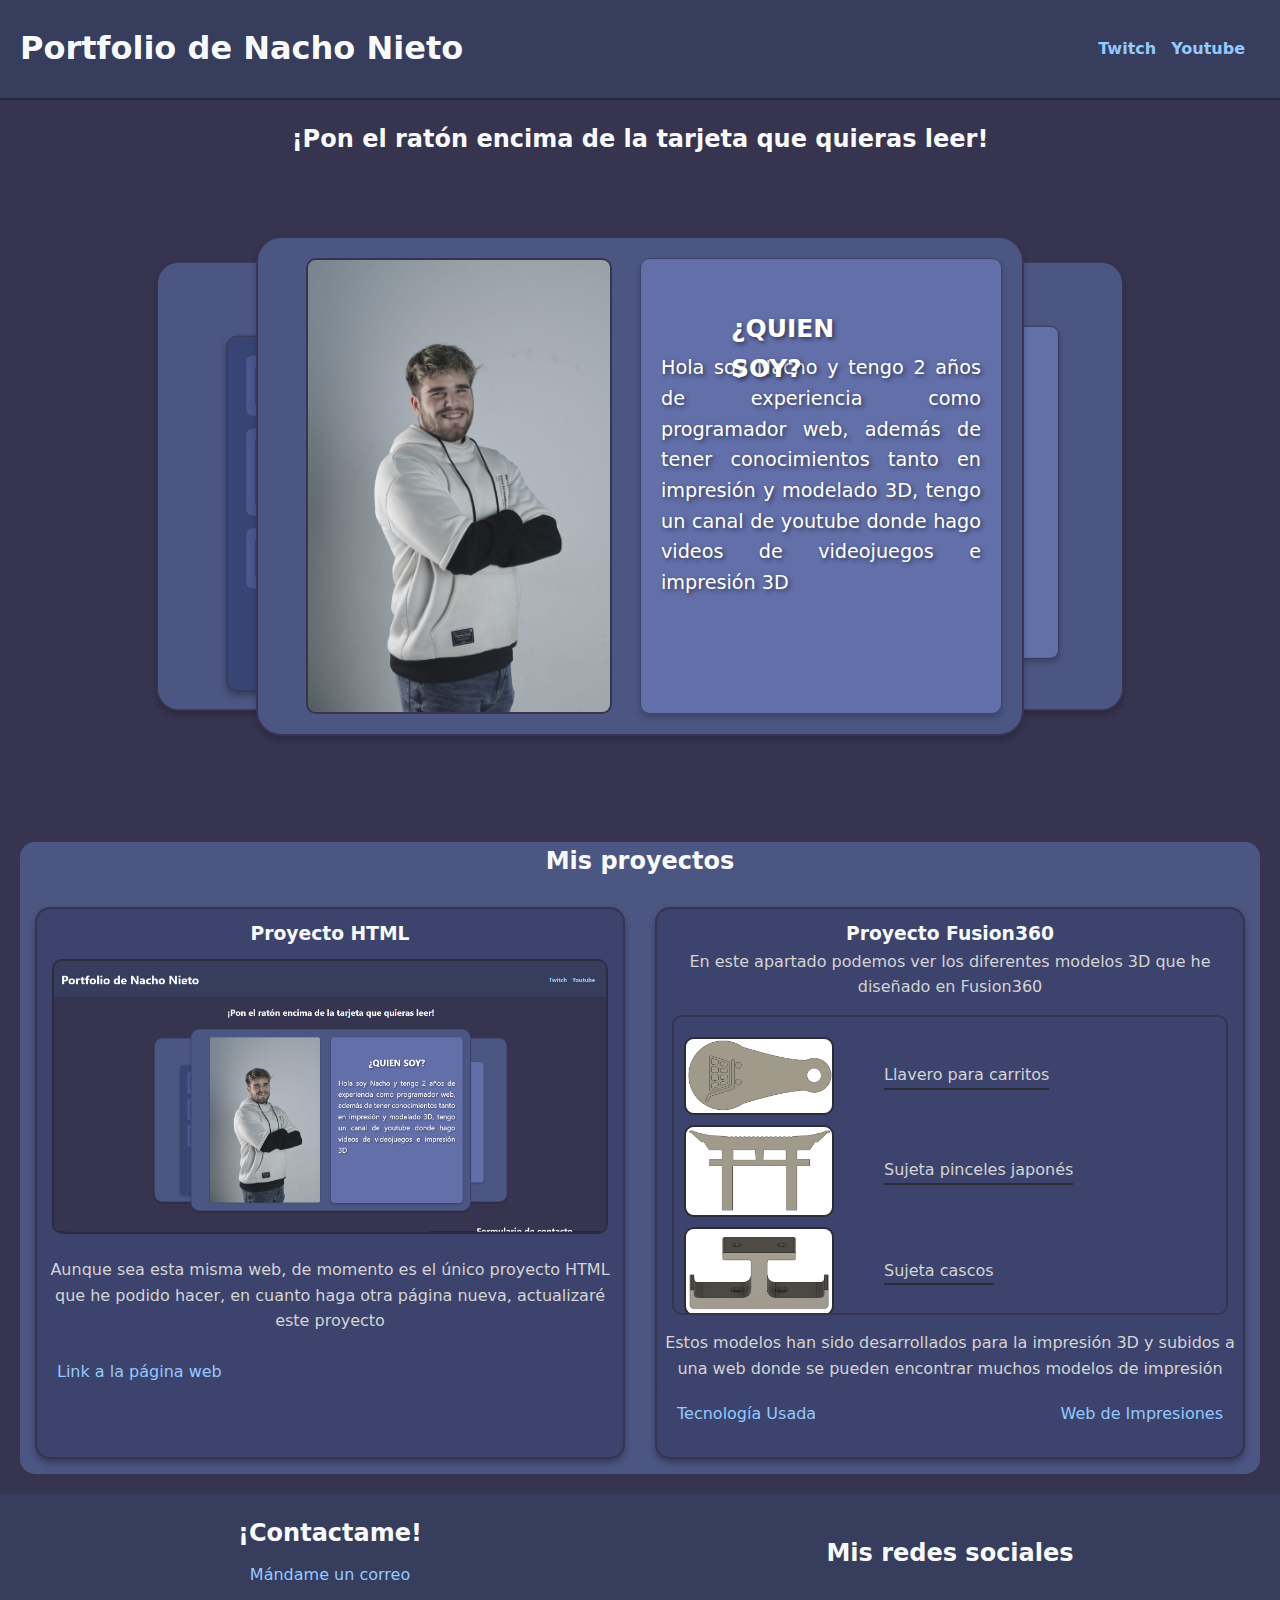
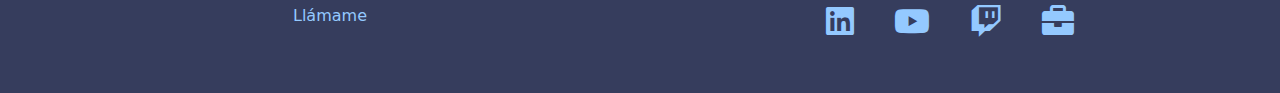
==== mobile.html @ 4106079e "Actualizacion" ====
<!DOCTYPE html>
<html lang="en">
<head>
    <meta charset="UTF-8">
    <meta name="viewport" content="width=device-width, initial-scale=1.0">
    <meta name="robots" content="index, follow">
    <meta name="theme-color" content="#625496">
    <meta name="description" content="Portfolio de Nacho Nieto en donde se encuentran varias experiencias y trabajos">
    <!-- Para hacer comentario o quitarlo hay que hacer Ctrl K Ctrl C-->
    <!--Entrar en opengraph para ver más etiquetas meta-->
    <link rel="icon" type="image/x-icon" href="img/icono/favicon.ico">
    <link rel="stylesheet" href="styles/mobile.css">
    <link rel="stylesheet" href="styles/oscuro.css">
    <link href="https://cdnjs.cloudflare.com/ajax/libs/font-awesome/6.0.0/css/all.min.css" rel="stylesheet">
    <title>Portfolio Nacho Nieto</title>
    <script>
        function detectDeviceAndRedirect() {
            const screenWidth = window.innerWidth;
            const currentPage = window.location.pathname.split('/').pop(); // Solo el archivo actual
            const isMobile = screenWidth <= 768; // Considera 768px como móvil
            // Detectar si cambiar a mobile.html o index.html
            if (isMobile && currentPage !== "mobile.html") {
                window.location.href = "mobile.html";
            } else if (!isMobile && currentPage !== "index.html") {
                window.location.href = "index.html";
            }
        }
        // Detectar el cambio de tamaño de pantalla
        let resizeTimeout;
        window.addEventListener("resize", () => {
            clearTimeout(resizeTimeout);
            resizeTimeout = setTimeout(() => {
                detectDeviceAndRedirect();
            }, 200);
        });
        // Detectar al cargar la página
        detectDeviceAndRedirect();
    </script>
</head>
<body>
    <header class="cabecera">
        <h2>Portfolio de Nacho Nieto</h2>
        <nav class="navegacion">
            <a href="https://twitch.tv/naxelo" target="_blank" rel="noreferrer">Twitch</a>
            <a href="https://www.youtube.com/@naxelus" target="_blank">Youtube</a>
        </nav>
    </header>
    <main class="contenido">
        <div class="construccion">
            <p>Responsive design todavía en construcción, de momento la web solo se ve bien en ordenador o tableta</p>
        </div>
        <section class="tarjetas">
            <article class="tarjeta_1">
            </article>
        </section>
    </main>
    <footer class="footer">
        <div class="footer_contenido">
            <h2>¡Contactame!</h2>
            <a href="mailto:naniru08052003@gmail.com" target="_blank">Mándame un correo</a>
            <a href="tel:+34608699053" target="_blank">Llámame</a>
        </div>
        <div class="redes_sociales">
            <h2>Mis redes sociales</h2>
            <div class="iconos">
                <a target="_blank" title="Linkedin" href="https://www.linkedin.com/in/jos%C3%A9-ignacio-nieto-rubio-211ba01b7/"><i class="fa-brands fa-linkedin"></i></a>
                <a target="_blank" title="Youtube" href="https://www.youtube.com/@naxelus"><i class="fa-brands fa-youtube"></i></a>
                <a target="_blank" title="Twitch" href="https://www.twitch.tv/naxelo"><i class="fa-brands fa-twitch"></i></a>
                <a target="_blank" title="Infojobs" href="https://www.infojobs.net/candidate/cv/view/index.xhtml"><i class="fa-solid fa-briefcase"></i></a>
            </div>
        </div>
    </footer>
</body>
</html>
---- styles/mobile.css ----
/*Código para no tener estilos predeterminados*/

* {
    margin: 0;
    padding: 0;
    box-sizing: border-box;
    font-family: system-ui, -apple-system, BlinkMacSystemFont, 'Segoe UI', Roboto, Oxygen, Ubuntu, Cantarell, 'Open Sans', 'Helvetica Neue', sans-serif;
}
body {
    font-family: Arial, sans-serif;
    line-height: 1.6;
    width: 100%;
    height: auto;
    text-align: center;
}

main{
    min-height: 100vh;
}

h1,
h2,
h3,
p {
    margin: 0;
    padding: 0;
}

button,
input,
a {
    all: unset;
}

ol,
ul {
    list-style: none;
    padding: 0;
    margin: 0;
}

/*Decoracion*/

.cabecera{
    width: 100%;
    display: flex;
    flex-direction: column;
    padding: 0;
}

.cabecera a{
    font-size: 0.8em;
}

.construccion{
    background-color: #fbbf24;
    padding: 20px;
}

.construccion p{
    color: black;
}

.footer{
    display:flex;
    flex-direction: column;
}

.footer a{
    padding: 5px 10px;
    text-decoration: none;
    max-width: max-content;
    text-align: center;
}

.footer_contenido{
    display: flex;
    flex-direction: column;
    gap: 15px;
    align-items: center;
}

.redes_sociales{
    display: flex;
    flex-direction: column;
    align-items: center;
    text-align: center;
    padding: 20px;
    gap: 20px;
}

.iconos{
    display: flex;
    justify-content: space-evenly;
    align-items: center;
    gap: 20px;
    flex-wrap: wrap;
}

.iconos a{
    font-size: 2rem;
    text-decoration: none;
    transition: transform 0.4s, color 0.4s; 
}

.iconos a:hover{
    transform: scale(1.3);
}
---- styles/oscuro.css ----
:root{
    --fondo_principal: #36344f;
    --fondo_secundario: #363d5d;
    --fondo_boton :#4a63b4;
    --fondo_boton_hover: #697dd7;
    --enlaces: #94C9FF;
    --enlaces_hover: #76A5FF;
    --bordes: #36344f;
}

body {
    background-color: var(--fondo_principal);
    color: #f8f9fa;
    font-family: Arial, sans-serif;
    line-height: 1.6;
}

.cabecera {
    background-color: var(--fondo_secundario);
    color: #f8f9fa;
    padding: 10px 20px;
    border-bottom: 2px solid #27293d;
    display: flex;
    justify-content: space-between;
    align-items: center;
}

.navegacion a {
    color: var(--enlaces);
    text-decoration: none;
    margin-right: 15px;
    font-weight: bold;
}

.navegacion a:hover {
    color: var(--enlaces_hover);
    text-decoration: underline;
}

.navegacion a:active{
    color: #D1E9FF;
}

h1,
h2,
h3 {
    color: #f8f9fa;
}

p,
li,
small {
    color: #d3d3d3;
}

button {
    background-color: var(--fondo_boton);
    color: #1c1b29;
    border: none;
    padding: 10px 20px;
    cursor: pointer;
    border-radius: 5px;
    font-weight: bold;
}

button:hover {
    background-color: var(--fondo_boton_hover);
    color: #ffffff;
}

footer {
    background-color: var(--fondo_secundario);
    color: #d3d3d3;
    text-align: center;
    padding: 20px;
}

footer a {
    color: var(--enlaces);
    text-decoration: none;
}

footer a:hover {
    color: var(--enlaces_hover);
    text-decoration: underline;
}

/* Estilo adicional para separadores o detalles */
hr {
    border: 1px solid #27293d;
    margin: 20px 0;
}

/* Destacar detalles importantes */
.highlight {
    color: #ff5700;
    font-weight: bold;
}

/* Imágenes */
img {
    border: 2px solid var(--bordes);
    border-radius: 10px;
}
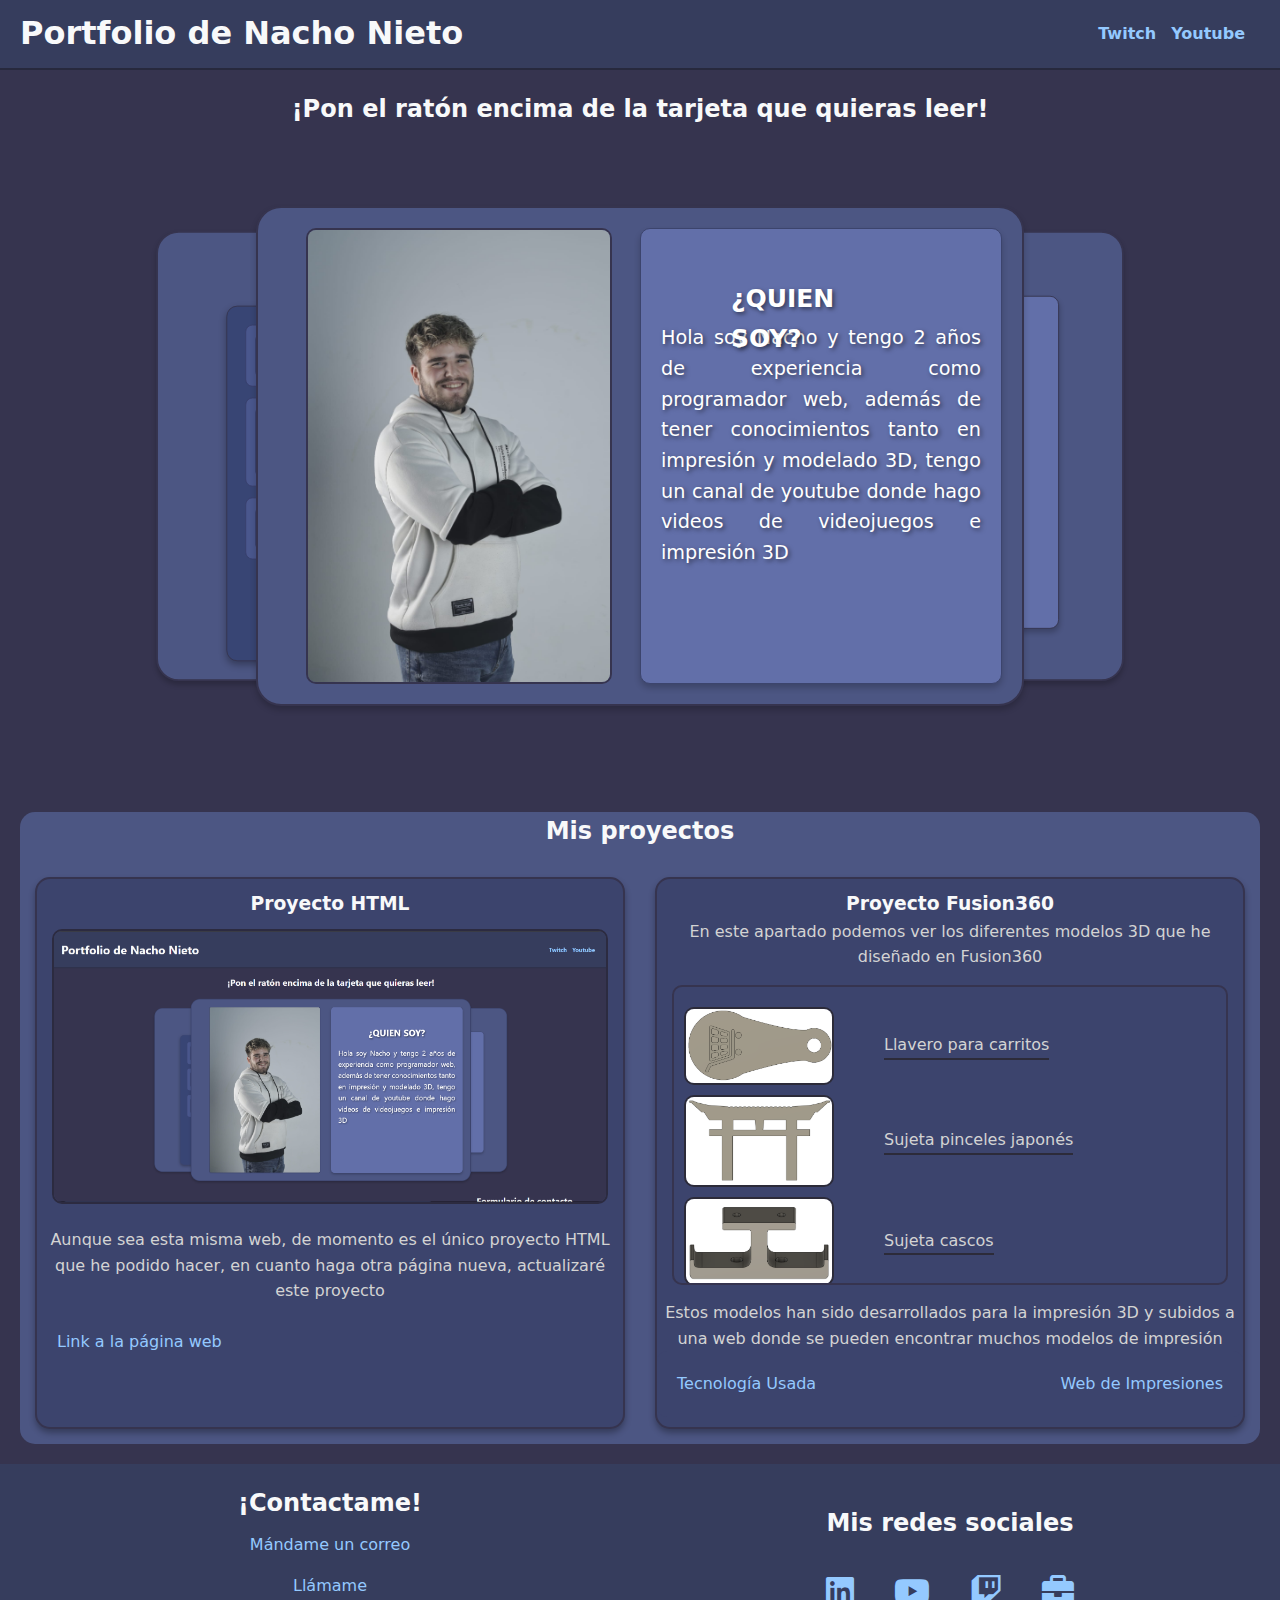
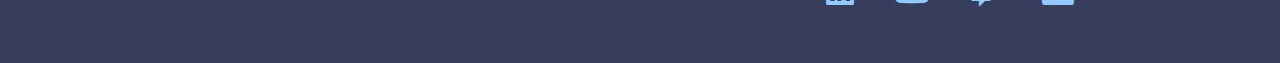
==== commit bc16a719: "Actualización: Grandes cambios en mobile.html" ====
--- a/mobile.html
+++ b/mobile.html
@@ -51,6 +51,72 @@
         </div>
         <section class="tarjetas">
             <article class="tarjeta_1">
+                <img class="foto-avatar" src="img/Foto_Carla_1.jpg" alt="Nacho Nieto">
+                <div class="tarjeta_1_contenido">
+                    <h2>¿Quien soy?</h2>
+                    <p>Hola soy Nacho y tengo 2 años de experiencia como programador web, además de tener conocimientos tanto en impresión y modelado 3D, tengo un canal de youtube donde hago videos de videojuegos e impresión 3D</p>
+                </div>
+            </article>
+            <article class="tarjeta_2">
+                <h2>Experiencia</h2>
+                <div class="profesional">
+                    <h3>Profesional</h3>
+                    <div class="indra">
+                        <h4>Indra</h4>
+                        <div class="detalles">
+                            <h5>Indra</h5>
+                            <ul>
+                                <li>Office365</li>
+                                <li>Redes y Sistemas</li>
+                                <li>Comunicaciones</li>
+                                <li>Sistemas informáticos</li>
+                            </ul>
+                            <p>Tiempo: 1 año y 5 meses</p>
+                        </div>
+                    </div>
+                    <div class="basf">
+                        <h4>BASF</h4>
+                        <div class="detalles">
+                            <h5>Indra</h5>
+                            <ul>
+                                <li>Office365</li>
+                                <li>Redes y Sistemas</li>
+                                <li>Comunicaciones</li>
+                                <li>Sistemas informáticos</li>
+                            </ul>
+                            <p>Tiempo: 1 año y 5 meses</p>
+                        </div>
+                    </div>
+                </div>
+                <div class="personal">
+                    <h3>Personal</h3>
+                    <div class="fusion360">
+                        <h4>Fusion360</h4>
+                        <div class="detalles">
+                            <h5>Indra</h5>
+                            <ul>
+                                <li>Office365</li>
+                                <li>Redes y Sistemas</li>
+                                <li>Comunicaciones</li>
+                                <li>Sistemas informáticos</li>
+                            </ul>
+                            <p>Tiempo: 1 año y 5 meses</p>
+                        </div>
+                    </div>
+                    <div class="clipchamp">
+                        <h4>Clipchamp</h4>
+                        <div class="detalles">
+                            <h5>Indra</h5>
+                            <ul>
+                                <li>Office365</li>
+                                <li>Redes y Sistemas</li>
+                                <li>Comunicaciones</li>
+                                <li>Sistemas informáticos</li>
+                            </ul>
+                            <p>Tiempo: 1 año y 5 meses</p>
+                        </div>
+                    </div>
+                </div>
             </article>
         </section>
     </main>
--- a/styles/mobile.css
+++ b/styles/mobile.css
@@ -1,3 +1,11 @@
+:root{
+    --morado_oscuro: #4c5683;
+    --morado_normal: #626fa9;
+    --morado_muyoscuro: #3c446d;
+
+    --bordes: #36344f;
+}
+
 /*Código para no tener estilos predeterminados*/
 
 * {
@@ -41,6 +49,8 @@
 
 /*Decoracion*/
 
+/*Código de la cabecera*/
+
 .cabecera{
     width: 100%;
     display: flex;
@@ -51,15 +61,188 @@
 .cabecera a{
     font-size: 0.8em;
 }
+
+/*Código del contenido*/
+
+.contenido{
+    display: flex;
+    flex-direction: column;
+    align-items: center;
+}
+
+/*Código de apartado de construcción*/
 
 .construccion{
     background-color: #fbbf24;
     padding: 20px;
+    margin-top: 20px;
 }
 
 .construccion p{
     color: black;
 }
+
+/*Código de las tarjetas*/
+
+.tarjetas{
+    width: 90%;
+    margin-top: 10px;
+    display: flex;
+    flex-direction: column;
+    justify-items: center;
+}
+
+.tarjeta_1, .tarjeta_2, .tarjeta_3{
+    background-color: var(--morado_oscuro);
+    border: 2px solid var(--bordes);
+    box-shadow: 0px 4px 6px rgba(0, 0, 0, 0.2);
+    border-radius: 25px;
+    padding: 15px;
+    grid-row: 1 / 2;
+    grid-column: 1/2;
+    z-index: 2;
+    margin: 10px 0;
+}
+
+.tarjetas img{
+    width: 100%;
+    aspect-ratio: 4 / 4;
+    object-fit: cover;
+}
+
+.tarjeta_1 p{
+    background-color: var(--morado_normal);
+    border-radius: 10px;
+    padding: 5px;
+    margin-top: 5px;
+    color: azure;
+}
+
+.tarjeta_2{
+    display: grid;
+    grid-template-columns: repeat(2, 1fr);
+    grid-template-rows: 50px 1fr;
+    gap: 5px;
+}
+
+.tarjeta_2 h2{
+    grid-column: 1 / 3;
+    grid-row: 1 / 2;
+}
+
+.profesional{
+    grid-column: 1 / 2;
+    grid-row: 2 / 3;
+    display: flex;
+    flex-direction: column;
+    gap: 5px;
+}
+
+.personal{
+    grid-column: 2 / 3;
+    grid-row: 2 / 3;
+    display: flex;
+    flex-direction: column;
+    gap: 5px;
+}
+
+.indra{
+    position: relative;
+}
+
+.indra h4:hover + .detalles{
+    opacity: 1;
+    visibility: visible;
+    text-align: center;
+}
+
+.indra h5{
+    font-size: 1.2em;
+    color: azure;
+}
+
+.indra p{
+    color: azure;
+    text-decoration: underline;
+}
+
+.basf{
+    position: relative;
+}
+
+.basf h4:hover + .detalles{
+    opacity: 1;
+    visibility: visible;
+    text-align: center;
+}
+
+.basf h5{
+    font-size: 1.2em;
+    color: azure;
+}
+
+.basf p{
+    color: azure;
+    text-decoration: underline;
+}
+
+.fusion360{
+    position: relative;
+}
+
+.fusion360 h4:hover + .detalles{
+    opacity: 1;
+    visibility: visible;
+    text-align: center;
+    right: 75px;
+}
+
+.fusion360 h5{
+    font-size: 1.2em;
+    color: azure;
+}
+
+.fusion360 p{
+    color: azure;
+    text-decoration: underline;
+}
+
+.clipchamp{
+    position: relative;
+}
+
+.clipchamp h4:hover + .detalles{
+    opacity: 1;
+    visibility: visible;
+    text-align: center;
+    right: 75px;
+}
+
+.clipchamp h5{
+    font-size: 1.2em;
+    color: azure;
+}
+
+.clipchamp p{
+    color: azure;
+    text-decoration: underline;
+}
+
+.detalles{
+    opacity: 0;
+    visibility: hidden;
+    background: linear-gradient(180deg, #4a4f77, #2e344f);
+    position: absolute;
+    top: 100%;
+    z-index: 10;
+    width: 250px;
+    height: 175px;
+    border-radius: 10px;
+    padding: 10px;
+    justify-content: center;
+}
+
+/*Código del footer*/
 
 .footer{
     display:flex;
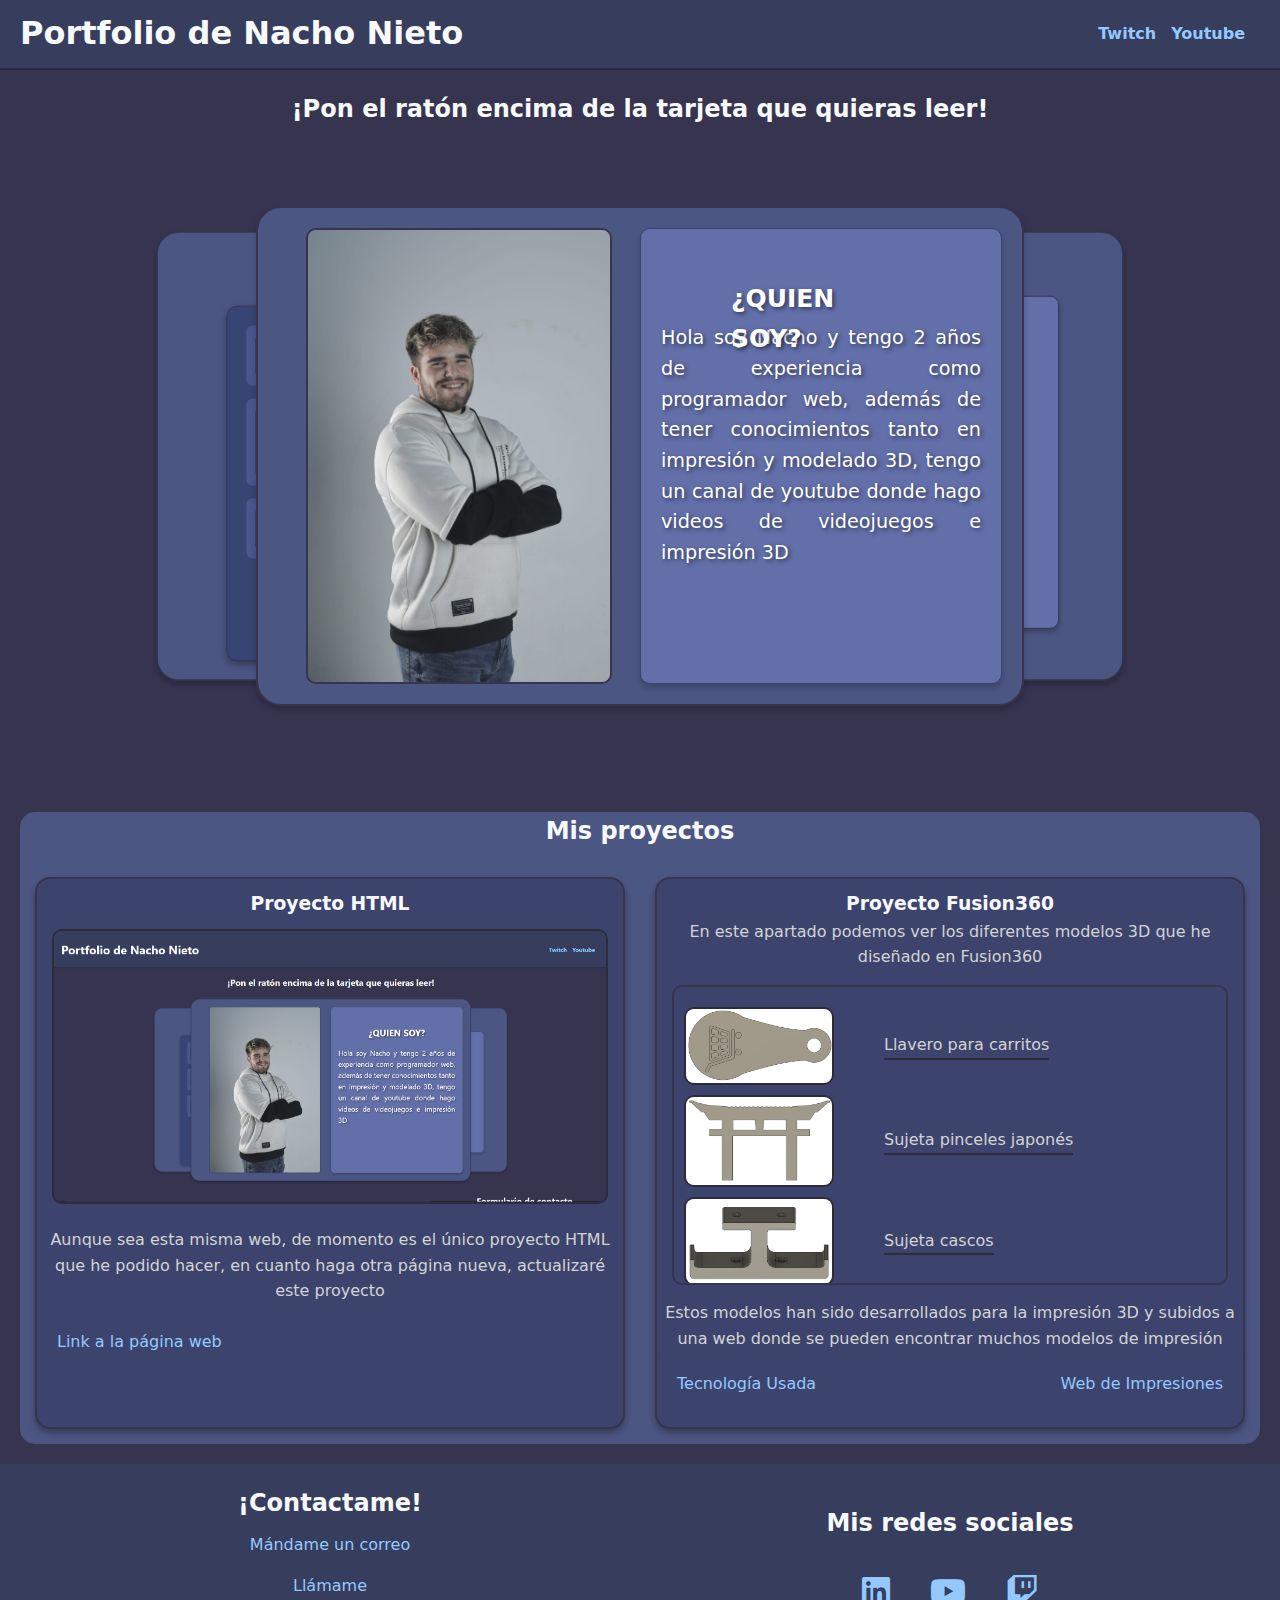
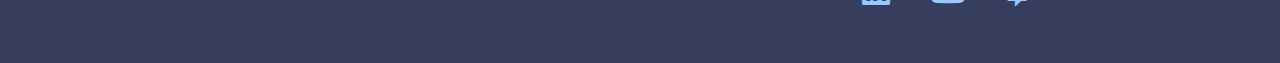
==== commit eb9d0cea: "Actualización: Quitado Infojobs ya que daba problemas" ====
--- a/mobile.html
+++ b/mobile.html
@@ -132,7 +132,6 @@
                 <a target="_blank" title="Linkedin" href="https://www.linkedin.com/in/jos%C3%A9-ignacio-nieto-rubio-211ba01b7/"><i class="fa-brands fa-linkedin"></i></a>
                 <a target="_blank" title="Youtube" href="https://www.youtube.com/@naxelus"><i class="fa-brands fa-youtube"></i></a>
                 <a target="_blank" title="Twitch" href="https://www.twitch.tv/naxelo"><i class="fa-brands fa-twitch"></i></a>
-                <a target="_blank" title="Infojobs" href="https://www.infojobs.net/candidate/cv/view/index.xhtml"><i class="fa-solid fa-briefcase"></i></a>
             </div>
         </div>
     </footer>
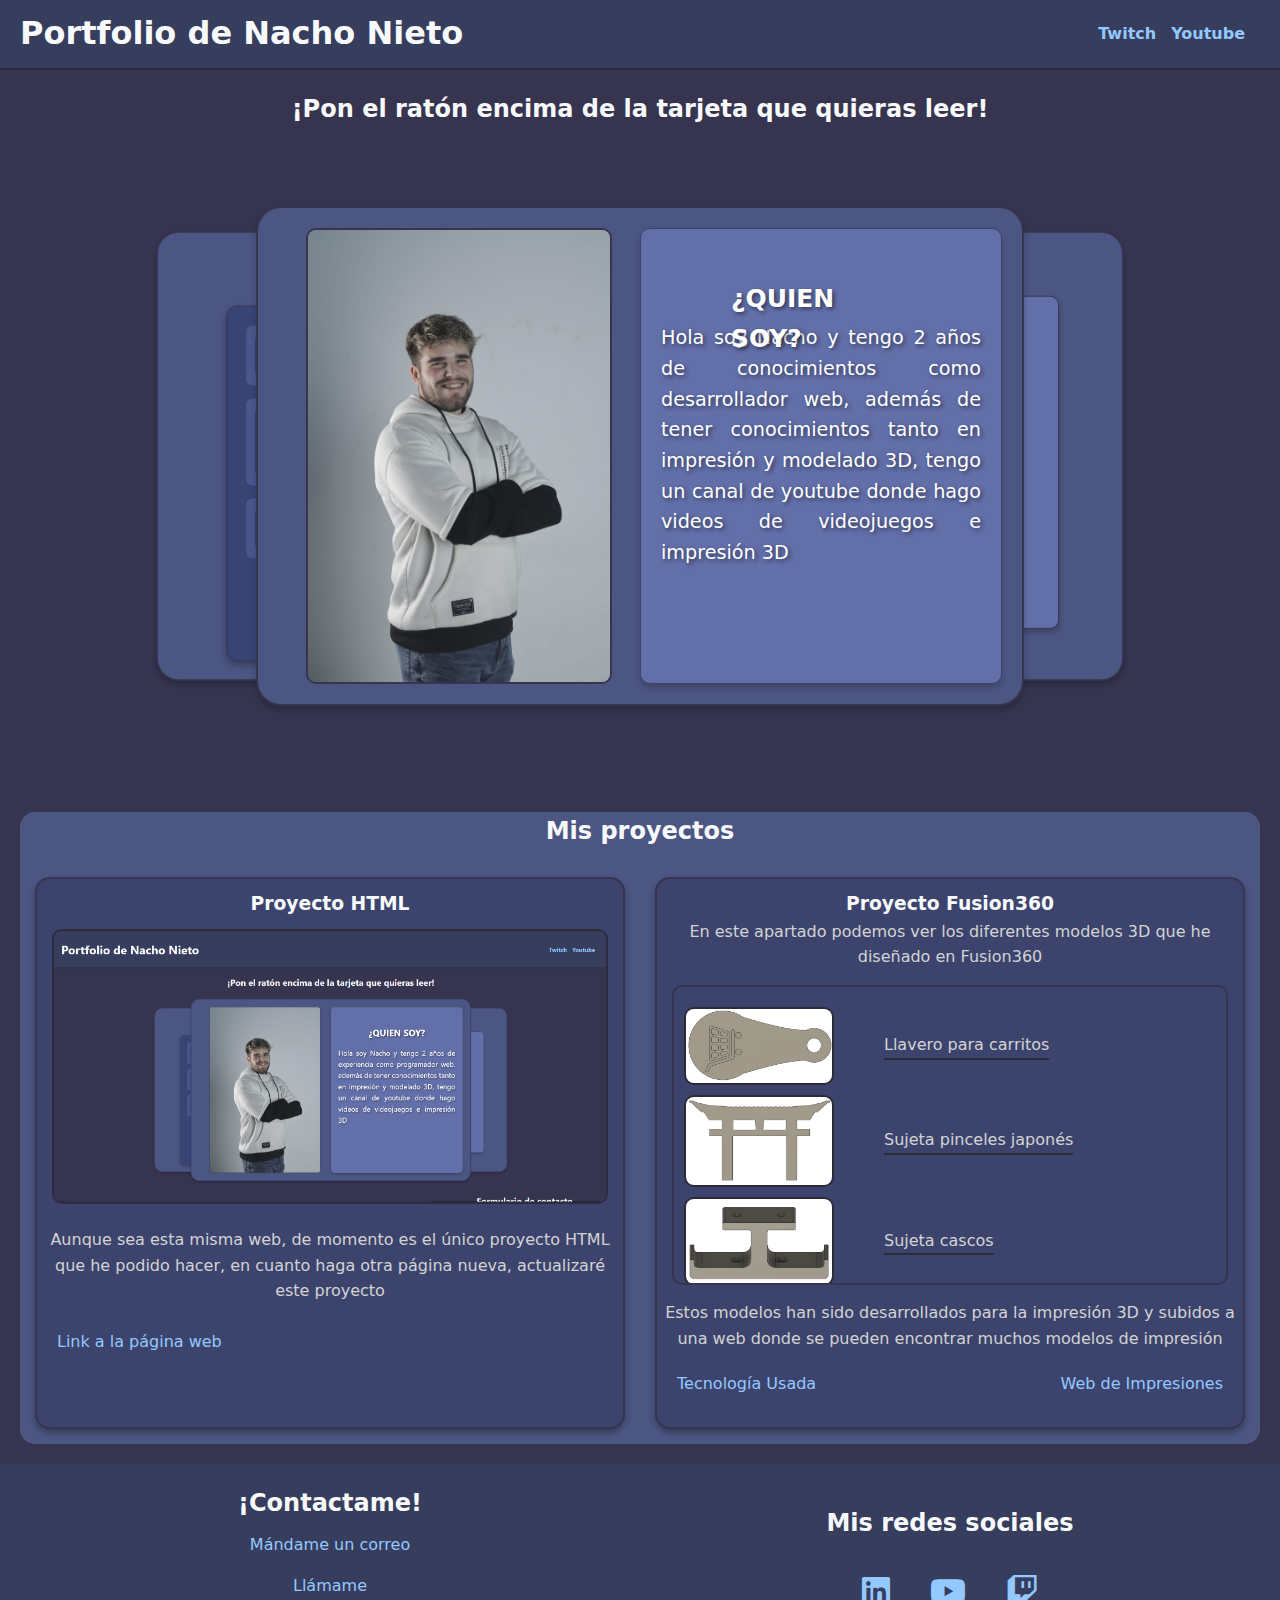
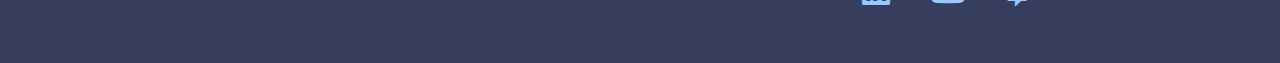
==== commit 85e74cf4: "Actualización: Sobre mi, tarjeta 1" ====
--- a/mobile.html
+++ b/mobile.html
@@ -54,7 +54,7 @@
                 <img class="foto-avatar" src="img/Foto_Carla_1.jpg" alt="Nacho Nieto">
                 <div class="tarjeta_1_contenido">
                     <h2>¿Quien soy?</h2>
-                    <p>Hola soy Nacho y tengo 2 años de experiencia como programador web, además de tener conocimientos tanto en impresión y modelado 3D, tengo un canal de youtube donde hago videos de videojuegos e impresión 3D</p>
+                    <p>Hola soy Nacho y tengo 2 años de conocimientos como desarollador web, además de tener conocimientos tanto en impresión y modelado 3D, tengo un canal de youtube donde hago videos de videojuegos e impresión 3D</p>
                 </div>
             </article>
             <article class="tarjeta_2">
--- a/styles/mobile.css
+++ b/styles/mobile.css
@@ -20,6 +20,7 @@
     width: 100%;
     height: auto;
     text-align: center;
+    overflow-x: hidden;
 }
 
 main{
